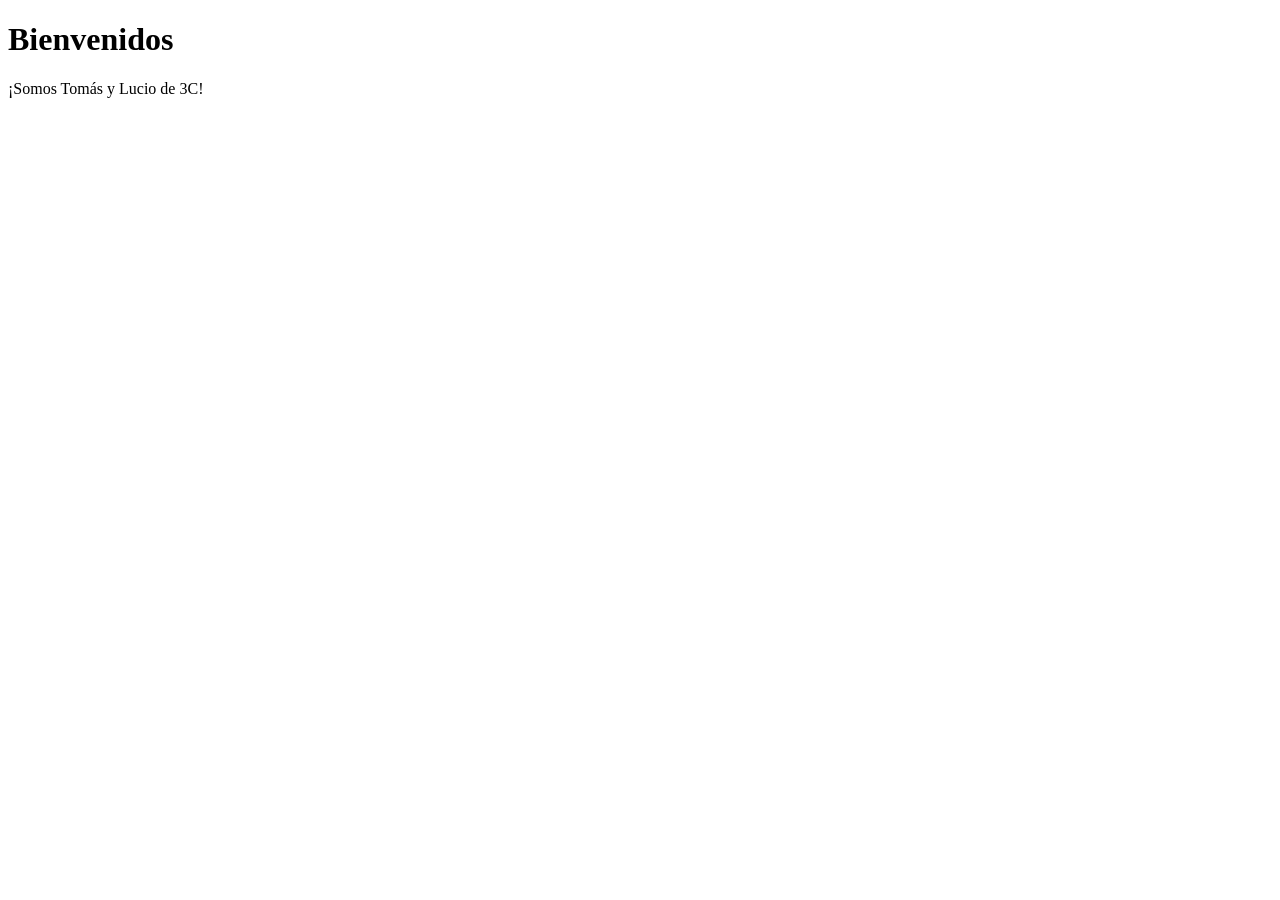
==== index.html @ 59414737 "Add files via upload" ====
<!DOCTYPE html>
<html lang="es">
<head>
    <meta charset="UTF-8">
    <meta http-equiv="X-UA-Compatible" content="IE=edge">
    <meta name="viewport" content="width=device-width, initial-scale=1.0">
    <title>Portafolio</title>
</head>
<body>
    <h1>Bienvenidos</h1>
    <p>¡Somos Tomás y Lucio de 3C!</p>
</body>
</html>
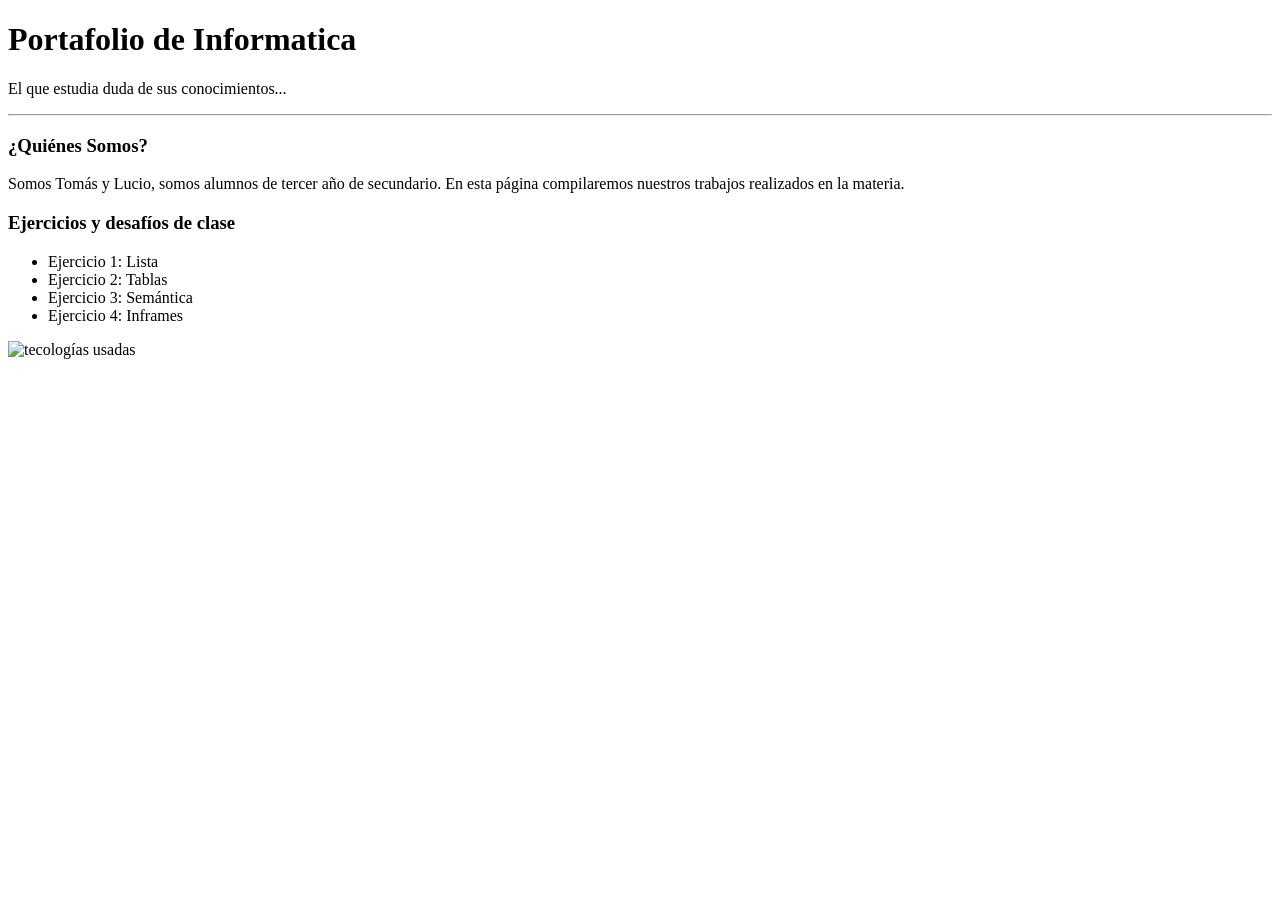
==== commit 90cf7d18: "Add files via upload" ====
--- a/index.html
+++ b/index.html
@@ -1,13 +1,25 @@
-<!DOCTYPE html>
+ <!DOCTYPE html>
 <html lang="es">
 <head>
     <meta charset="UTF-8">
     <meta http-equiv="X-UA-Compatible" content="IE=edge">
     <meta name="viewport" content="width=device-width, initial-scale=1.0">
-    <title>Portafolio</title>
+    <title>Portafolio
+    </title>
 </head>
 <body>
-    <h1>Bienvenidos</h1>
-    <p>¡Somos Tomás y Lucio de 3C!</p>
+    <h1>Portafolio de Informatica</h1>
+    <p>El que estudia duda de sus conocimientos...</p>
+    <hr> 
+    <h3>¿Quiénes Somos? </h3>
+    <p>Somos Tomás y Lucio, somos alumnos de tercer año de secundario. En esta página compilaremos nuestros trabajos realizados en la materia. </p>
+    <h3>Ejercicios y desafíos de clase</h3>
+    <ul>
+        <li>Ejercicio 1: Lista</li>
+        <li>Ejercicio 2: Tablas</li>
+        <li>Ejercicio 3: Semántica</li>
+        <li>Ejercicio 4: Inframes</li>
+    </ul>
+    <img src="./tecnologías.png" alt="tecologías usadas">
 </body>
 </html>
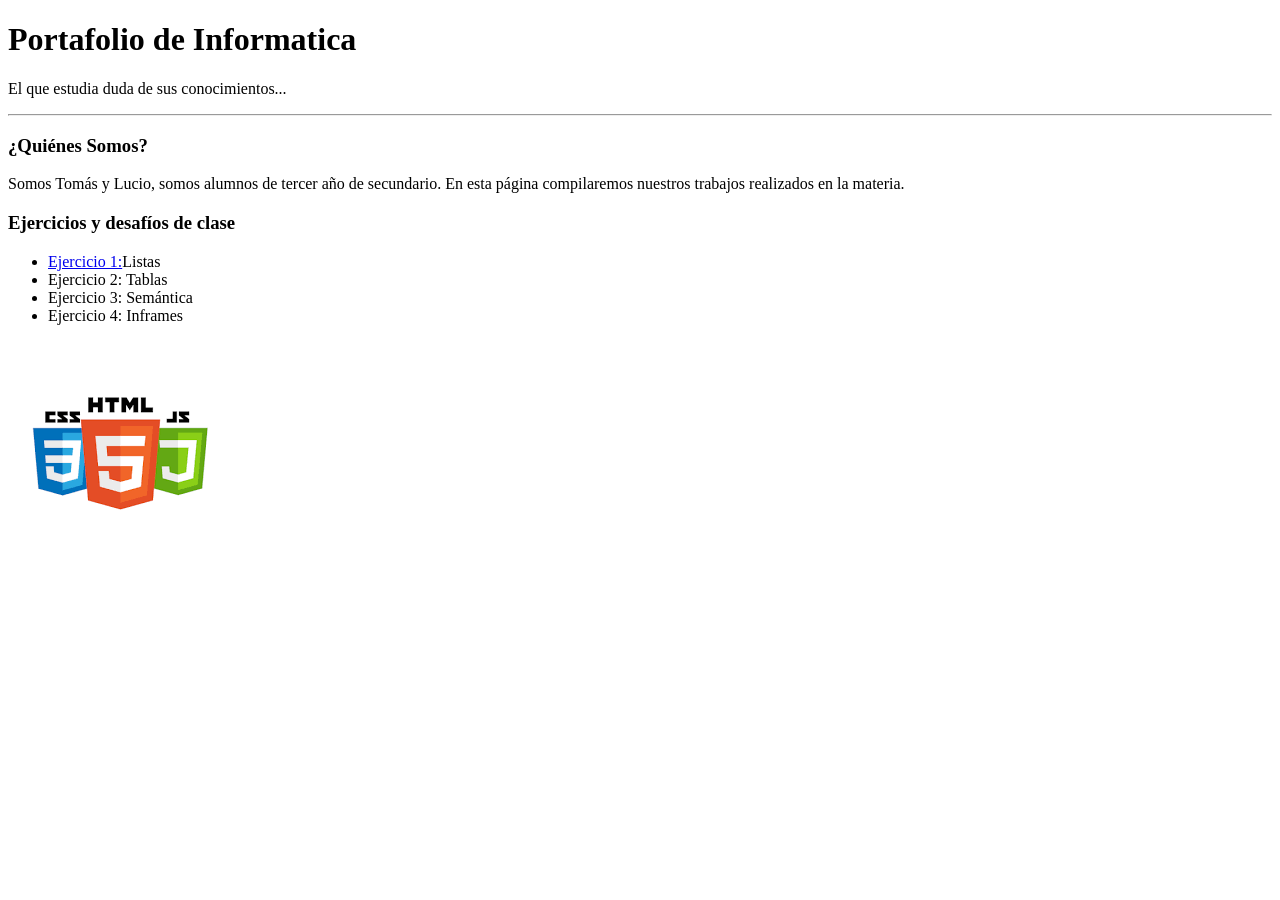
==== commit 56fc6384: "Add files via upload" ====
--- a/index.html
+++ b/index.html
@@ -15,11 +15,11 @@
     <p>Somos Tomás y Lucio, somos alumnos de tercer año de secundario. En esta página compilaremos nuestros trabajos realizados en la materia. </p>
     <h3>Ejercicios y desafíos de clase</h3>
     <ul>
-        <li>Ejercicio 1: Lista</li>
+        <li><a href="./pages/listas.html">Ejercicio 1:</a>Listas</li>
         <li>Ejercicio 2: Tablas</li>
         <li>Ejercicio 3: Semántica</li>
         <li>Ejercicio 4: Inframes</li>
     </ul>
-    <img src="./tecnologías.png" alt="tecologías usadas">
+    <img src="./img/tecnologías.png" alt="tecologías usadas">
 </body>
 </html>
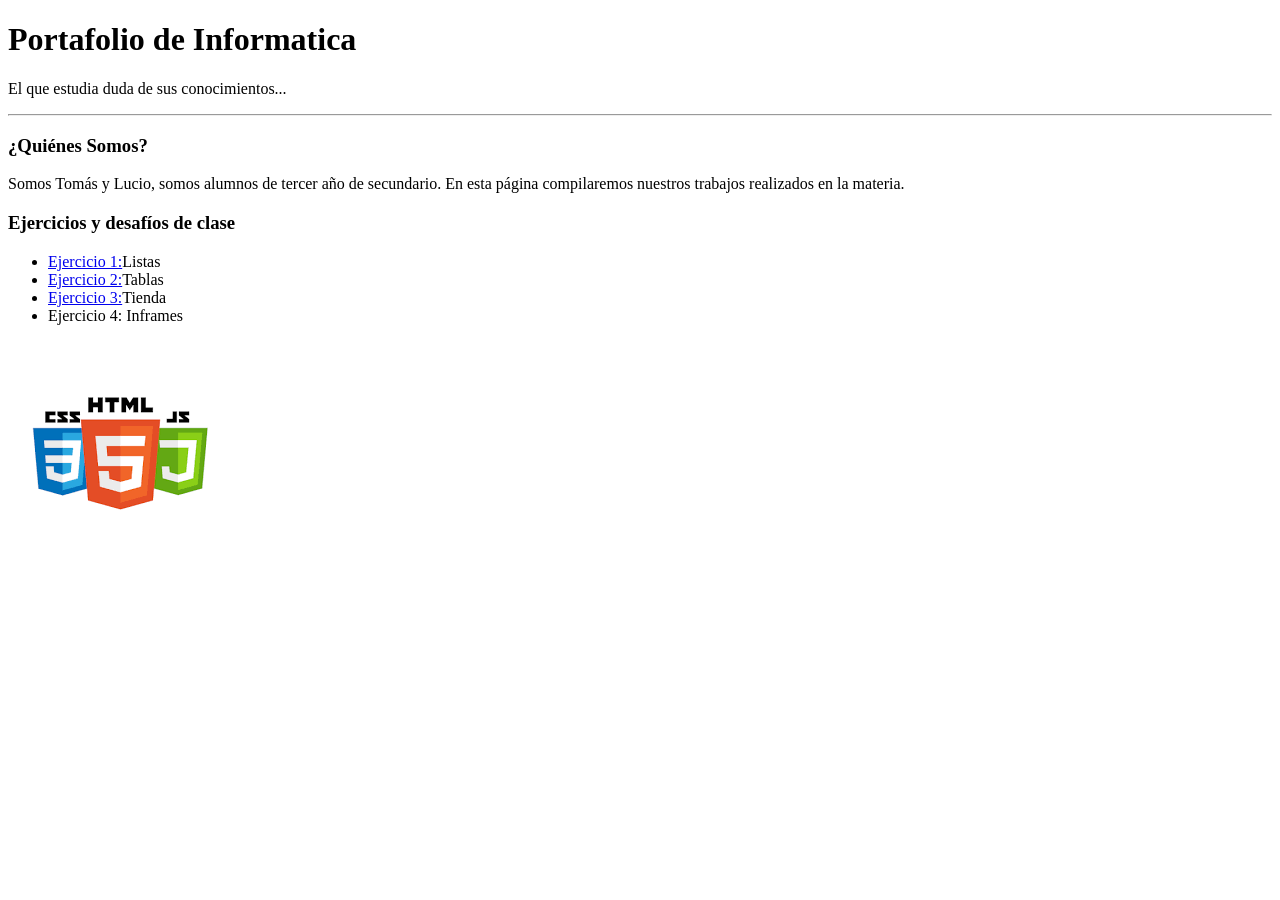
==== commit 708b7893: "Update index.html" ====
--- a/index.html
+++ b/index.html
@@ -16,10 +16,10 @@
     <h3>Ejercicios y desafíos de clase</h3>
     <ul>
         <li><a href="./pages/listas.html">Ejercicio 1:</a>Listas</li>
-        <li>Ejercicio 2: Tablas</li>
-        <li>Ejercicio 3: Semántica</li>
+        <li><a href="./pages/tabla.html">Ejercicio 2:</a>Tablas</li>
+        <li><a href="../pages/tienda.html">Ejercicio 3:</a>Tienda</li>
         <li>Ejercicio 4: Inframes</li>
     </ul>
     <img src="./img/tecnologías.png" alt="tecologías usadas">
 </body>
-</html>+</html>
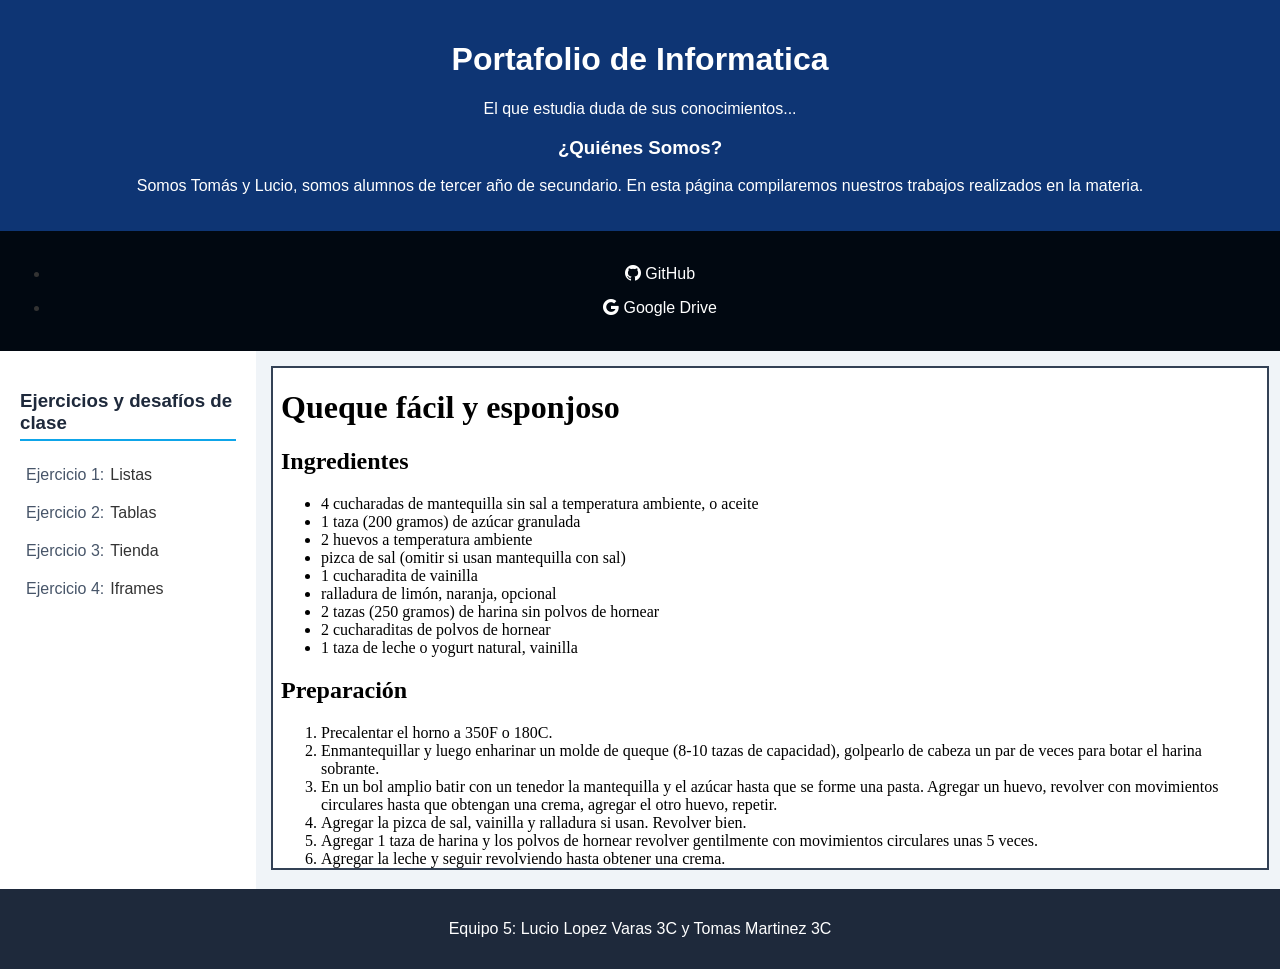
==== commit e8e732aa: "Add files via upload" ====
--- a/index.html
+++ b/index.html
@@ -4,22 +4,126 @@
     <meta charset="UTF-8">
     <meta http-equiv="X-UA-Compatible" content="IE=edge">
     <meta name="viewport" content="width=device-width, initial-scale=1.0">
+    <link rel="stylesheet" href="https://cdn.jsdelivr.net/npm/bootstrap-icons@1.13.1/font/bootstrap-icons.min.css">
     <title>Portafolio
     </title>
 </head>
+<style>
+    body {
+    font-family: Arial, sans-serif;
+    background-color: #f0f4f8;
+    margin: 0;
+    padding: 0;
+    color: #333333;
+    }
+    header {
+    background-color: #0e3574;
+    color: #ffffff; 
+    text-align: center;
+    padding: 20px;
+
+    }
+    nav {
+    background-color: #010811;
+    text-align: center; 
+    padding: 10px;
+    }
+    nav a {
+    color: #ffffff;
+    text-decoration: none;
+    padding: 8px 16px;
+    display: inline-block;
+    }
+    nav a:hover {
+    background-color: #0ea5e9;
+    border-radius: 6px;
+    }
+    main{
+    display:flex;
+    }
+    aside {
+    width: 20%;
+    float: left;
+    background-color: #ffffff;
+    padding: 20px;
+    box-sizing: border-box;
+    min-height: 450px;
+    }
+    aside h3 {
+    color: #1e293b;
+    border-bottom: 2px solid #0ea5e9;
+    padding-bottom: 5px;
+    }
+    aside ul {
+    list-style-type: none;
+    padding: 0;
+    }
+    aside li {
+    margin: 8px 0;
+    }
+    aside a {
+    color: #475569;
+    text-decoration: none;
+    display: inline-block;
+    padding: 6px;
+    }
+    aside a:hover {
+    background-color: #f1f5f9;
+    color: #0ea5e9;
+    padding-left: 12px;
+    }
+    section {
+    width: 80%;
+    float: left;
+    padding: 15px;
+    box-sizing: border-box;
+    }
+    iframe {
+    width: 100%;
+    height: 500px;
+    border: 2px solid #334155;
+    background-color: #ffffff;
+    }
+    footer {
+    background-color: #1e293b;
+    color: #ffffff;
+    text-align: center;
+    padding: 15px;
+    }
+    footer span {
+    color: #0ea5e9;
+    font-weight: bold;
+    }
+</style>
 <body>
-    <h1>Portafolio de Informatica</h1>
-    <p>El que estudia duda de sus conocimientos...</p>
-    <hr> 
-    <h3>¿Quiénes Somos? </h3>
-    <p>Somos Tomás y Lucio, somos alumnos de tercer año de secundario. En esta página compilaremos nuestros trabajos realizados en la materia. </p>
-    <h3>Ejercicios y desafíos de clase</h3>
+    <header>
+        <h1>Portafolio de Informatica</h1>
+        <p>El que estudia duda de sus conocimientos...</p>
+        <h3>¿Quiénes Somos? </h3>
+        <p>Somos Tomás y Lucio, somos alumnos de tercer año de secundario. En esta página compilaremos nuestros trabajos realizados en la materia. </p>
+    </header>
+    <nav>
     <ul>
-        <li><a href="./pages/listas.html">Ejercicio 1:</a>Listas</li>
-        <li><a href="./pages/tabla.html">Ejercicio 2:</a>Tablas</li>
-        <li><a href="../pages/tienda.html">Ejercicio 3:</a>Tienda</li>
-        <li>Ejercicio 4: Inframes</li>
+        <li><a href="https://github.com/MLdev-2026/informatica"><i class="bi bi-github"></i> GitHub</a></li> 
+        <li><a href="https://drive.google.com/drive/folders/1EuhBtscATuaXfg-NLL2MqQwnFl9RdAMN?usp=drive_link"><i class="bi bi-google"></i> Google Drive</a></li>
     </ul>
-    <img src="./img/tecnologías.png" alt="tecologías usadas">
+    </nav>
+     <main>
+        <aside>
+            <h3>Ejercicios y desafíos de clase</h3>
+            <ul>
+                <li><a href="./pages/listas.html" target="visor" >Ejercicio 1:</a>Listas</li>
+                <li><a href="./pages/tabla1.html" target="visor" >Ejercicio 2:</a>Tablas</li>
+                <li><a href="./pages/tienda.html" target="visor" >Ejercicio 3:</a>Tienda</li>
+                <li><a href="./pages/diario.html" target="visor" >Ejercicio 4:</a>Iframes</li>
+            </ul>
+        </aside>
+        <section>
+            <iframe name="visor" src="./pages/listas.html"></iframe>
+        </section>
+    </main>
+    <footer>
+        <p>Equipo 5: Lucio Lopez Varas 3C y Tomas Martinez 3C</p>
+    </footer>
 </body>
-</html>
+</html>
